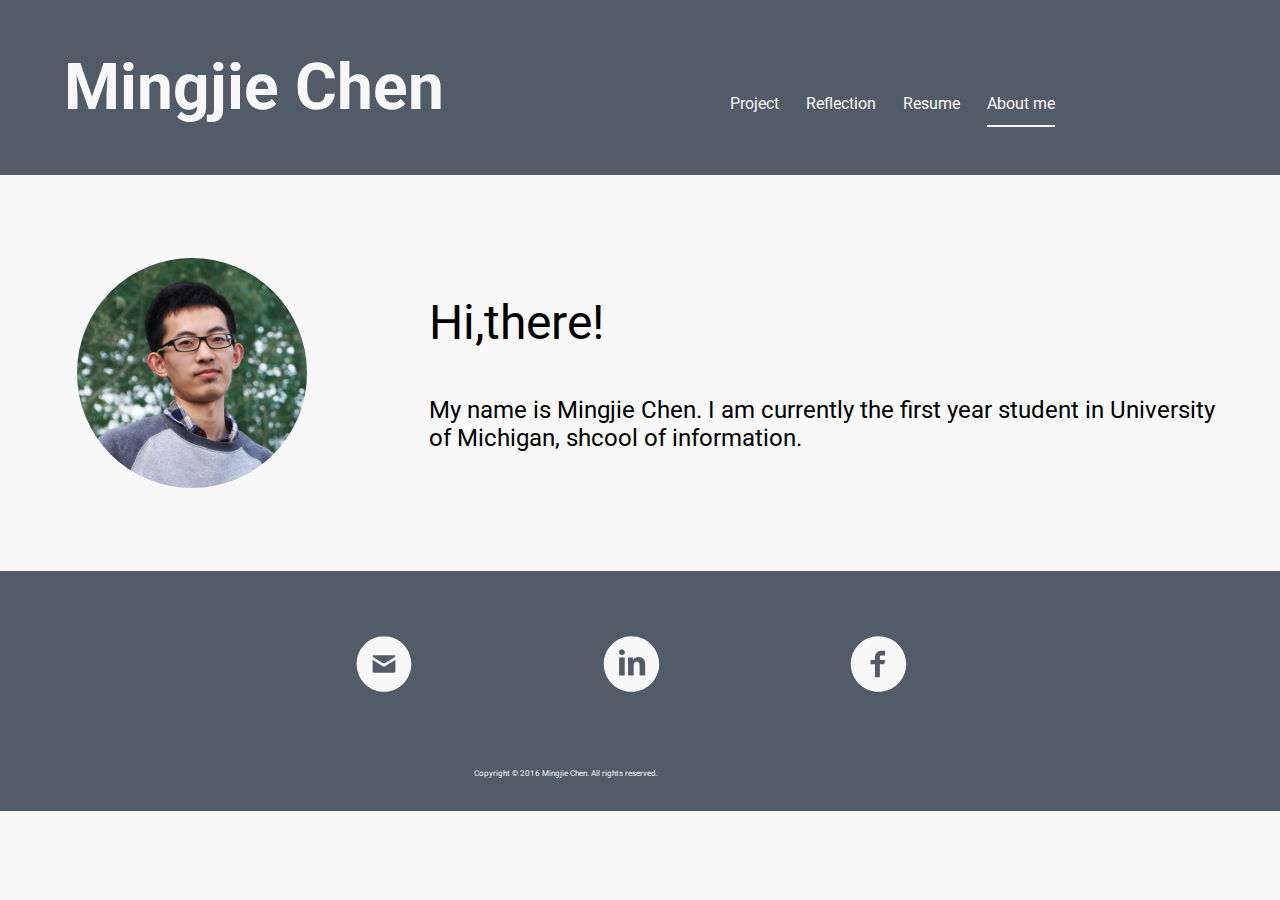
==== aboutme.html @ 643876a0 "add 3 more pages" ====
<!DOCTYPE html>
<html>
<head>
	<meta charset="utf-8">
	<title>Mingjie Chen's Portfolio</title>
	<meta name = ‘viewport’ content=‘width=device-width, initial-scale=1’>
	<link rel="stylesheet" type="text/css" href="css/normalize.css">
	<link rel="stylesheet" type="text/css" href="http://fonts.googleapis.com/css?family=Roboto:300">
	<link rel="stylesheet" type="text/css" href="css/aboutme.css">
</head>
<body>
	<header>
		<div id="headerstyle">
			<h1>Mingjie Chen</h1>
			<nav>
				<ul>
				  <li><a href="project.html">Project</a></li>
				  <li><a href="reflection.html">Reflection</a></li>
				  <li><a href="resume.html">Resume</a></li>
				  <li><a href="aboutme.html" class="activepage">About me</a></li>
				</ul>
			</nav>
		</div>
	</header>
	<section>
		<div class="table">
			<div class="tableimg">
				<img src="image/aboutme/portrait.jpg">
			</div>
			<div class="tabletext">
				<p class="paratitle">Hi,there!</p>
				<p class="paratext">My name is Mingjie Chen. I am currently the first year student in University of Michigan, shcool of information.</p>
			</div>
		</div>
	</section>
	<footer>
		<div id="icon1">
			<a href="mailto:cmingjie@umich.com"></a>
			<img alt="mail" src="image/icon/mail.svg">
		</div>
		<div id="icon2">
			<a href="https://www.linkedin.com/in/mingjie-chen-57507898" target="_black">
			<img alt="linkedin" src="image/icon/linkedin.svg">
			</a>
		</div>
		<div id="icon3">
			<a href="https://www.facebook.com/mingjie.chen.370" target="_black">
			<img alt="facebook" src="image/icon/facebook.svg">
			</a>
		</div>
		<div class="copyright">
            <p >Copyright © 2016 Mingjie Chen. All rights reserved.</p>
		</div>
	</footer>
</body>
</html>
---- css/aboutme.css ----
body {
	background-color: #f8f8f8;
	font-family: "Roboto",Arial,'Microsoft YaHei',sans-serif;
}

header {
	background-color: #525c68;
}

footer {
	background-color: #525c68;
}

#headerstyle {
	width: 90%;
	border-bottom: 50px #525c68 solid;
	border-top: 50px #525c68 solid;
	margin: 5%;
	margin-top: 0%;
	background-color: #525c68;
}

header div h1{
	display: inline;
	color: #f8f8f8;
	font-size: 4em;
}

nav, ul {
	display: inline;
}

nav li{
	display: inline;
	margin: 1%;
}

nav ul:first-child{
	margin-left: 20%;
}


nav li a{
	color: #f8f8f8;
	font-size: 1em;
	text-decoration: none;
	padding-bottom: 1%;
}

nav li a:active{
	color: #3b3c41;
	border-bottom: #3b3c41 solid 2px;
}

nav li a:hover{
	border-bottom: #f8f8f8 solid 2px;
}

.activepage {
    color: #f8f8f8;
	border-bottom: #f8f8f8 solid 2px;
}

.table {
	width: 100%;
	background-color: #f8f8f8;
	display: table;
	margin-bottom: 5%;
}

.tableimg{
	width: 30%;
	display: table-cell;
}

.tabletext{
	width: 70%;
	display: table-cell;
	vertical-align: middle;
}

.tableimg img{
	border-radius: 100%;
	width: 60%;
	display: block;
	margin: auto;
	margin-top: 5%;
	margin-bottom: 5%;
}

.paratitle {
	font-size: 3em;
	margin-top: 5%;
	margin-left: 5%;
	margin-right: 5%;
	margin-bottom: 0;
}

.paratext {
	font-size: 1.5em;
	margin: 5%;
}

footer div img{
	width: 100%;
}

#icon1 {
	width: 6%;
	display: inline-block;
	margin-top: 5%;
	margin-bottom: 5%; 
	margin-left: 27%;
	margin-right: 13%; 
}

#icon2 {
	width: 6%;
	display: inline-block;
	margin-top: 5%;
	margin-bottom: 5%; 
	margin-left: 0%;
	margin-right: 0%; 
}

#icon3 {
	width: 6%;
	display: inline-block;
	margin-top: 5%;
	margin-bottom: 5%; 
	margin-left: 13%;
	margin-right: 27%; 
}

.copyright {
	color: #f8f8f8;
	font-size: 0.5em;
	border-bottom: 25px solid #525c68; 
	margin-left: 37%;
	display: block;
	background-color: #525c68;
}

@media screen and (max-width:1080px){
	header div h1{
		display: block;
		padding-left: 30%;
	}

	#headerstyle {
		border-bottom: 30px #525c68 solid;
		border-top: 30px #525c68 solid;
	}

	nav, ul {
		display: block;
		margin: 1% auto;
	}

	nav ul:first-child{
		margin-left: 15%;
	}

	nav li{
		display: inline-block;
		margin: 5%;
		margin-top: 0;
		margin-bottom: 0; 
	}

	nav li a{
		padding-bottom: 15%;
	}

	#icon1 {
		width: 7%;
		margin-left: 25%;
		margin-right: 12%; 
	}

	#icon2 {
		width: 7%;
		margin-left: 0%;
		margin-right: 0%; 
	}

	#icon3 {
		width: 7%;
		display: inline-block;
		margin-left: 12%;
		margin-right: 25%; 
	}

	.copyright {
		border-bottom: 25px solid #525c68; 
		margin-left: 34%;
	}
}

@media screen and (max-width:800px){
	header div h1{
		display: block;
		padding-left: 25%;
	}

	nav ul:first-child{
		margin-left: 10%;
	}

	.tableimg{
		width: 40%;
		display: table-cell;
	}

	#icon1 {
		width: 8%;
		margin-left: 24.5%;
		margin-right: 11.5%; 
	}

	#icon2 {
		width: 8%;
		margin-left: 0%;
		margin-right: 0%; 
	}

	#icon3 {
		width: 8%;
		display: inline-block;
		margin-left: 11.5%;
		margin-right: 24.5%; 
	}

	.copyright {
		margin-left: 30%;
	}
}

@media screen and (max-width: 720px){
	header div h1{
		display: block;
		padding-left: 22%;
	}

	nav ul:first-child{
		margin-left: 6%;
	}

	section div{
		width: 80%;
		display: block;
		margin: auto;
		margin-bottom: 10%;
	}

	section div:last-child{
		width: 80%;
		display: block;
		margin: auto;
		margin-bottom: 10%;
	}

}
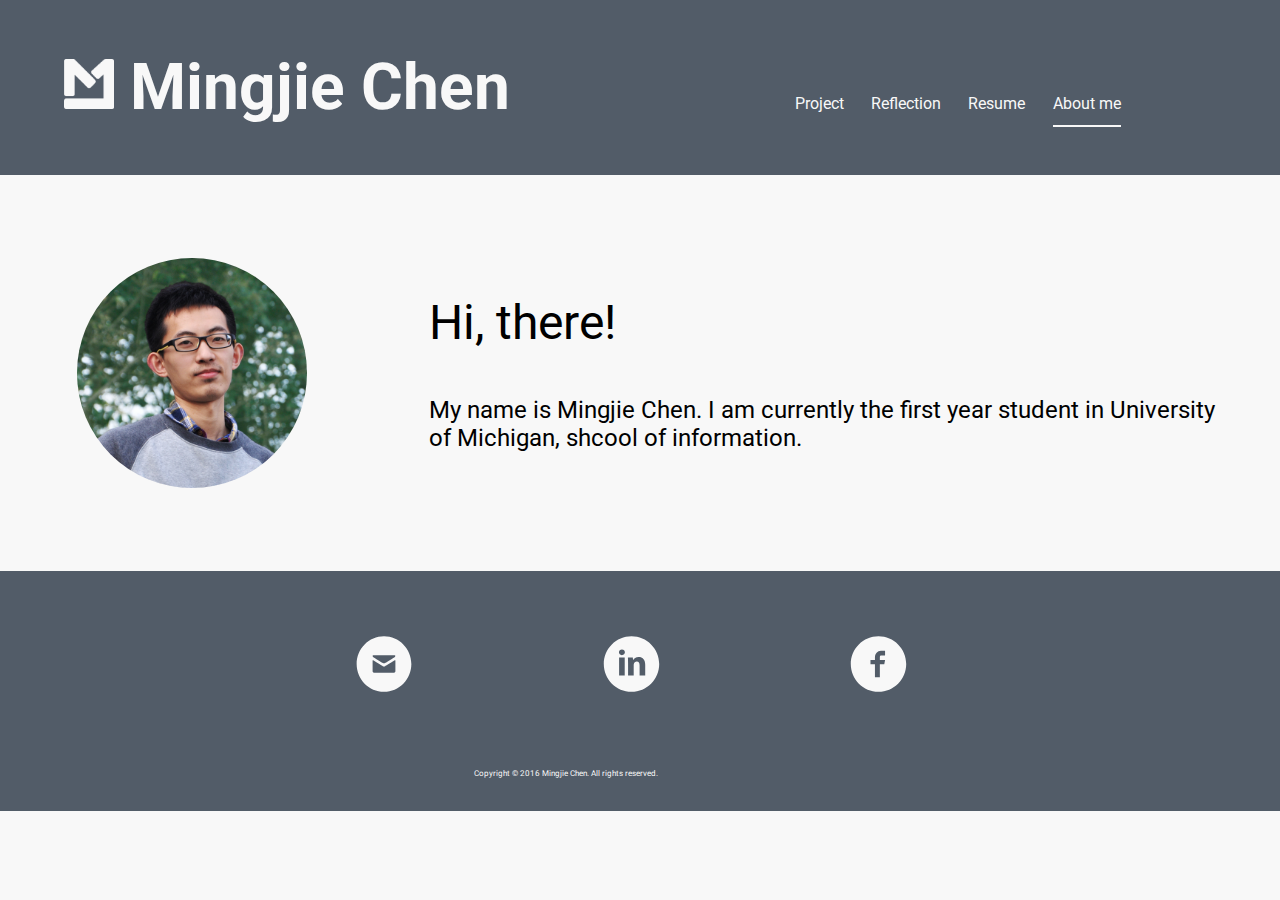
==== commit ad35c237: "a vertion close to final version" ====
--- a/aboutme.html
+++ b/aboutme.html
@@ -3,7 +3,7 @@
 <head>
 	<meta charset="utf-8">
 	<title>Mingjie Chen's Portfolio</title>
-	<meta name = ‘viewport’ content=‘width=device-width, initial-scale=1’>
+	<meta name="viewport" content="width=device-width, initial-scale=1.0">
 	<link rel="stylesheet" type="text/css" href="css/normalize.css">
 	<link rel="stylesheet" type="text/css" href="http://fonts.googleapis.com/css?family=Roboto:300">
 	<link rel="stylesheet" type="text/css" href="css/aboutme.css">
@@ -11,6 +11,7 @@
 <body>
 	<header>
 		<div id="headerstyle">
+			<img id="logo" src="image/logo.png">
 			<h1>Mingjie Chen</h1>
 			<nav>
 				<ul>
@@ -25,26 +26,26 @@
 	<section>
 		<div class="table">
 			<div class="tableimg">
-				<img src="image/aboutme/portrait.jpg">
+				<img alt="my portrait" src="image/aboutme/portrait.jpg">
 			</div>
 			<div class="tabletext">
-				<p class="paratitle">Hi,there!</p>
+				<p class="paratitle">Hi,&nbspthere!</p>
 				<p class="paratext">My name is Mingjie Chen. I am currently the first year student in University of Michigan, shcool of information.</p>
 			</div>
 		</div>
 	</section>
 	<footer>
 		<div id="icon1">
-			<a href="mailto:cmingjie@umich.com"></a>
+			<a href="mailto:cmingjie@umich.edu"></a>
 			<img alt="mail" src="image/icon/mail.svg">
 		</div>
 		<div id="icon2">
-			<a href="https://www.linkedin.com/in/mingjie-chen-57507898" target="_black">
+			<a href="https://www.linkedin.com/in/mingjie-chen-57507898" target="_blank">
 			<img alt="linkedin" src="image/icon/linkedin.svg">
 			</a>
 		</div>
 		<div id="icon3">
-			<a href="https://www.facebook.com/mingjie.chen.370" target="_black">
+			<a href="https://www.facebook.com/mingjie.chen.370" target="_blank">
 			<img alt="facebook" src="image/icon/facebook.svg">
 			</a>
 		</div>
--- a/css/aboutme.css
+++ b/css/aboutme.css
@@ -21,6 +21,11 @@
 	background-color: #525c68;
 }
 
+#logo {
+	width: 50px;
+	padding-right: 1%;
+}
+
 header div h1{
 	display: inline;
 	color: #f8f8f8;
@@ -39,7 +44,6 @@
 nav ul:first-child{
 	margin-left: 20%;
 }
-
 
 nav li a{
 	color: #f8f8f8;
@@ -142,10 +146,13 @@
 	background-color: #525c68;
 }
 
-@media screen and (max-width:1080px){
+@media screen and (max-width: 1140px){
 	header div h1{
-		display: block;
-		padding-left: 30%;
+		display: inline-block;
+	}
+
+	#logo{
+		padding-left: 28%;
 	}
 
 	#headerstyle {
@@ -204,6 +211,10 @@
 		padding-left: 25%;
 	}
 
+	#logo {
+		display: none;
+	}
+
 	nav ul:first-child{
 		margin-left: 10%;
 	}
@@ -253,6 +264,12 @@
 		margin: auto;
 		margin-bottom: 10%;
 	}
+	section div:nth-child(3n-2){
+		width: 80%;
+		display: block;
+		margin: auto;
+		margin-bottom: 10%;
+	}
 
 	section div:last-child{
 		width: 80%;
@@ -260,6 +277,87 @@
 		margin: auto;
 		margin-bottom: 10%;
 	}
-
-}
-
+	#icon1 {
+		width: 10%;
+		margin-left: 23%;
+		margin-right: 10%; 
+	}
+
+	#icon2 {
+		width: 10%;
+		margin-left: 0%;
+		margin-right: 0%; 
+	}
+
+	#icon3 {
+		width: 10%;
+		display: inline-block;
+		margin-left: 10%;
+		margin-right: 23%; 
+	}
+
+	.copyright {
+		margin-left: 30%;
+	}
+}
+
+@media screen and (max-width: 640px){
+	#headerstyle {
+	width: 90%;
+	border-bottom: 50px #525c68 solid;
+	border-top: 50px #525c68 solid;
+	margin: 5%;
+	margin-top: 0%;
+	background-color: #525c68;
+	}
+
+	header div h1{
+		display: block;
+		padding-left: 0;
+	}
+
+	nav, ul {
+		display: inline;
+		padding-left: 0;
+	}
+
+	nav li{
+		display: inline;
+		margin: 1%;
+	}
+
+	nav ul:first-child{
+		margin-left: 0%;
+	}
+
+
+	nav li a{
+		color: #f8f8f8;
+		font-size: 1em;
+		text-decoration: none;
+		padding-bottom: 1%;
+	}
+		#icon1 {
+		width: 14%;
+		margin-left: 20%;
+		margin-right: 7%; 
+	}
+
+	#icon2 {
+		width: 14%;
+		margin-left: 0%;
+		margin-right: 0%; 
+	}
+
+	#icon3 {
+		width: 14%;
+		display: inline-block;
+		margin-left: 7%;
+		margin-right: 20%; 
+	}
+
+	.copyright {
+		margin-left: 20%;
+	}
+}
+
